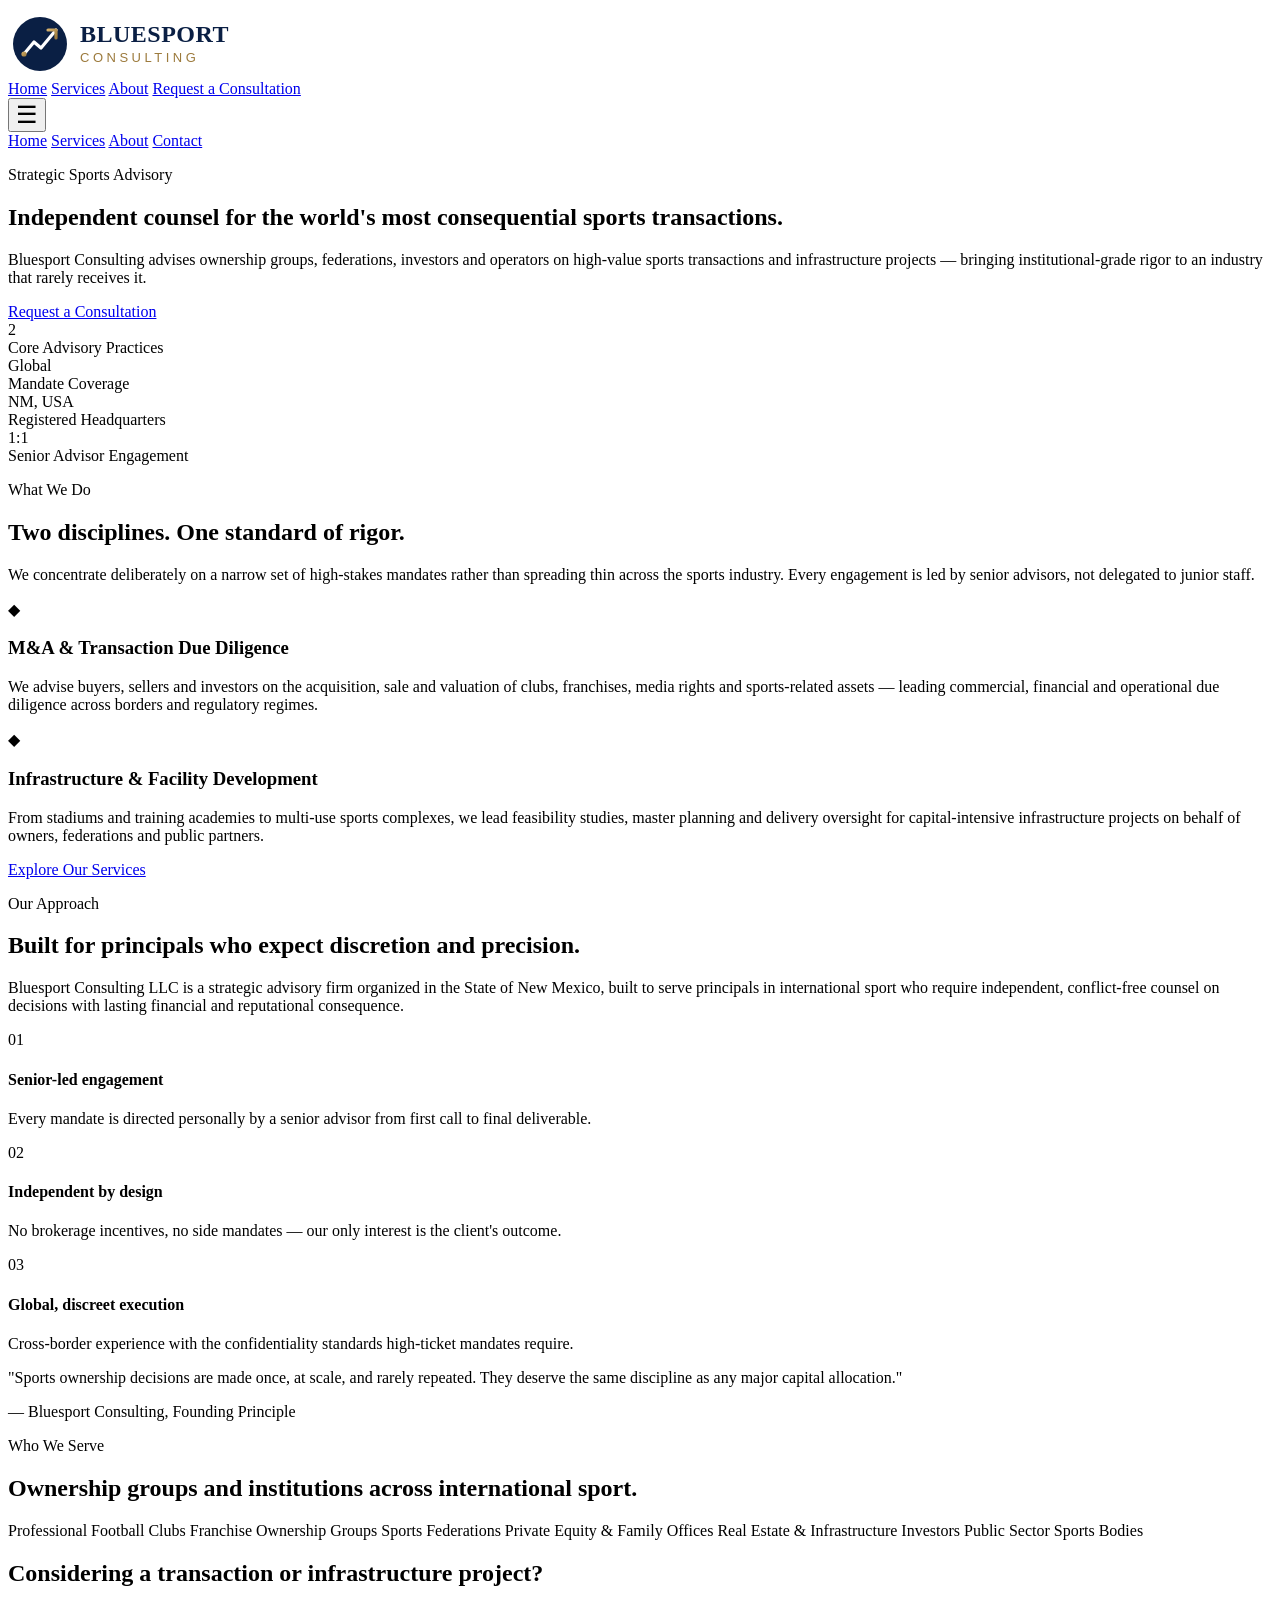
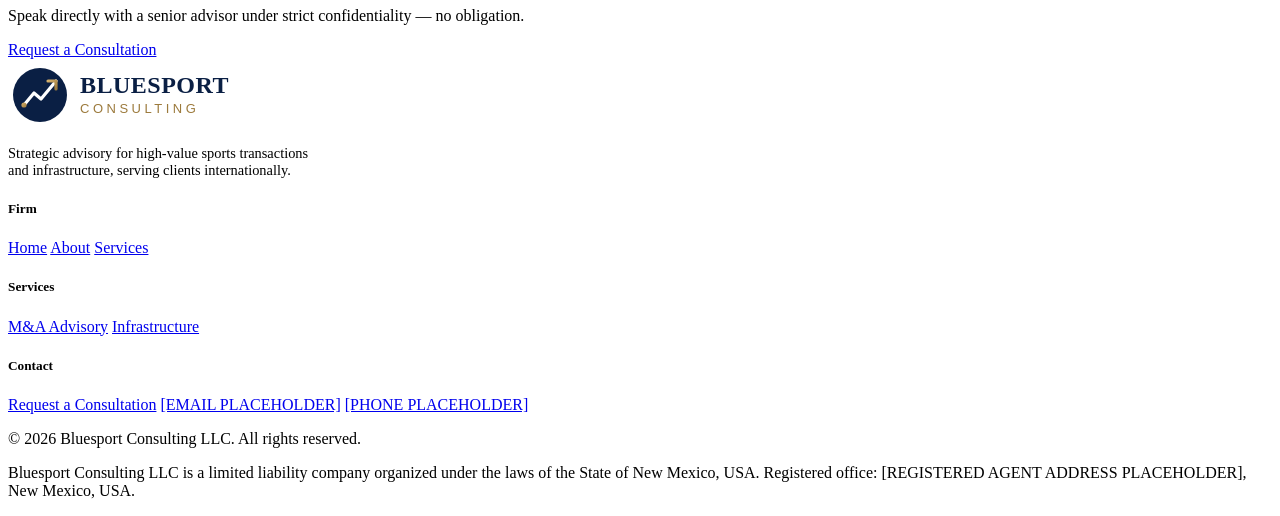
==== index.html @ abd7db7b "Add Bluesport Consulting landing page (Odoo-compatible) Navy/gold corporate identity for a New Mexic" ====
<!-- ============================================================
     BLUESPORT CONSULTING — HOME
     Odoo Website Builder compatible fragment (no <html>/<head>/<body>)
     Requires: Bootstrap 5 (built into Odoo), assets/css/lp-style.css,
     assets/js/lp-script.js, assets/img/logo-bluesport.svg
     ============================================================ -->
<div class="lp-root">

  <!-- ===================== HEADER ===================== -->
  <header class="lp-header">
    <div class="container d-flex align-items-center justify-content-between">
      <a href="index.html" class="d-flex align-items-center text-decoration-none">
        <img src="assets/img/logo-bluesport.svg" alt="Bluesport Consulting" class="lp-logo-img">
      </a>
      <nav class="lp-nav d-none d-lg-flex align-items-center">
        <a href="index.html">Home</a>
        <a href="pages/services.html">Services</a>
        <a href="index.html#lp-about">About</a>
        <a href="pages/contact.html" class="lp-btn-primary rounded-1">Request a Consultation</a>
      </nav>
      <button class="lp-nav-toggle btn d-lg-none" type="button" aria-label="Toggle navigation">
        <span style="font-size:1.5rem;">&#9776;</span>
      </button>
    </div>
    <nav class="lp-nav-collapse d-lg-none container flex-column">
      <a href="index.html" class="d-block py-2">Home</a>
      <a href="pages/services.html" class="d-block py-2">Services</a>
      <a href="index.html#lp-about" class="d-block py-2">About</a>
      <a href="pages/contact.html" class="d-block py-2">Contact</a>
    </nav>
  </header>

  <!-- ===================== HERO ===================== -->
  <section class="lp-hero">
    <div class="container position-relative">
      <div class="row">
        <div class="col-lg-8">
          <p class="lp-eyebrow lp-hero-eyebrow mb-3">Strategic Sports Advisory</p>
          <h1>Independent counsel for the world's most consequential sports transactions.</h1>
          <p class="lp-lead">
            Bluesport Consulting advises ownership groups, federations, investors and operators on
            high-value sports transactions and infrastructure projects — bringing institutional-grade
            rigor to an industry that rarely receives it.
          </p>
          <div class="d-flex flex-wrap gap-3">
            <a href="pages/contact.html" class="lp-btn-gold">Request a Consultation</a>
            <a href="pages/services.html" class="lp-btn-outline" style="border-color:rgba(255,255,255,0.4); color:#fff !important;">Our Services</a>
          </div>
        </div>
      </div>
    </div>
  </section>

  <!-- ===================== STATS / POSITIONING STRIP ===================== -->
  <section class="lp-stats">
    <div class="container">
      <div class="row text-center g-4">
        <div class="col-6 col-md-3">
          <div class="lp-stat-num">2</div>
          <div class="lp-stat-label">Core Advisory Practices</div>
        </div>
        <div class="col-6 col-md-3">
          <div class="lp-stat-num">Global</div>
          <div class="lp-stat-label">Mandate Coverage</div>
        </div>
        <div class="col-6 col-md-3">
          <div class="lp-stat-num">NM, USA</div>
          <div class="lp-stat-label">Registered Headquarters</div>
        </div>
        <div class="col-6 col-md-3">
          <div class="lp-stat-num">1:1</div>
          <div class="lp-stat-label">Senior Advisor Engagement</div>
        </div>
      </div>
    </div>
  </section>

  <!-- ===================== SERVICES OVERVIEW ===================== -->
  <section class="lp-section" id="lp-services">
    <div class="container">
      <div class="row mb-5">
        <div class="col-lg-7">
          <p class="lp-eyebrow">What We Do</p>
          <h2 class="lp-section-title">Two disciplines. One standard of rigor.</h2>
          <p class="lp-section-lead">
            We concentrate deliberately on a narrow set of high-stakes mandates rather than
            spreading thin across the sports industry. Every engagement is led by senior advisors,
            not delegated to junior staff.
          </p>
        </div>
      </div>
      <div class="row g-4">
        <div class="col-md-6">
          <div class="lp-card lp-card-gold-bar">
            <div class="lp-card-icon">&#9670;</div>
            <h3>M&amp;A &amp; Transaction Due Diligence</h3>
            <p>
              We advise buyers, sellers and investors on the acquisition, sale and valuation of
              clubs, franchises, media rights and sports-related assets — leading commercial,
              financial and operational due diligence across borders and regulatory regimes.
            </p>
          </div>
        </div>
        <div class="col-md-6">
          <div class="lp-card lp-card-gold-bar">
            <div class="lp-card-icon">&#9670;</div>
            <h3>Infrastructure &amp; Facility Development</h3>
            <p>
              From stadiums and training academies to multi-use sports complexes, we lead
              feasibility studies, master planning and delivery oversight for capital-intensive
              infrastructure projects on behalf of owners, federations and public partners.
            </p>
          </div>
        </div>
      </div>
      <div class="text-center mt-5">
        <a href="pages/services.html" class="lp-btn-outline">Explore Our Services</a>
      </div>
    </div>
  </section>

  <!-- ===================== ABOUT / APPROACH ===================== -->
  <section class="lp-section lp-section-alt" id="lp-about">
    <div class="container">
      <div class="row align-items-center g-5">
        <div class="col-lg-6">
          <p class="lp-eyebrow">Our Approach</p>
          <h2 class="lp-section-title">Built for principals who expect discretion and precision.</h2>
          <p class="lp-section-lead mb-4">
            Bluesport Consulting LLC is a strategic advisory firm organized in the State of New Mexico,
            built to serve principals in international sport who require independent, conflict-free
            counsel on decisions with lasting financial and reputational consequence.
          </p>
          <div class="lp-process-item">
            <div class="lp-process-num">01</div>
            <div>
              <h4>Senior-led engagement</h4>
              <p>Every mandate is directed personally by a senior advisor from first call to final deliverable.</p>
            </div>
          </div>
          <div class="lp-process-item">
            <div class="lp-process-num">02</div>
            <div>
              <h4>Independent by design</h4>
              <p>No brokerage incentives, no side mandates — our only interest is the client's outcome.</p>
            </div>
          </div>
          <div class="lp-process-item">
            <div class="lp-process-num">03</div>
            <div>
              <h4>Global, discreet execution</h4>
              <p>Cross-border experience with the confidentiality standards high-ticket mandates require.</p>
            </div>
          </div>
        </div>
        <div class="col-lg-6">
          <div class="lp-quote-block">
            <p>"Sports ownership decisions are made once, at scale, and rarely repeated. They deserve the same discipline as any major capital allocation."</p>
            <div class="lp-quote-cite">— Bluesport Consulting, Founding Principle</div>
          </div>
        </div>
      </div>
    </div>
  </section>

  <!-- ===================== INDUSTRIES ===================== -->
  <section class="lp-section">
    <div class="container">
      <p class="lp-eyebrow">Who We Serve</p>
      <h2 class="lp-section-title mb-4">Ownership groups and institutions across international sport.</h2>
      <div>
        <span class="lp-chip">Professional Football Clubs</span>
        <span class="lp-chip">Franchise Ownership Groups</span>
        <span class="lp-chip">Sports Federations</span>
        <span class="lp-chip">Private Equity &amp; Family Offices</span>
        <span class="lp-chip">Real Estate &amp; Infrastructure Investors</span>
        <span class="lp-chip">Public Sector Sports Bodies</span>
      </div>
    </div>
  </section>

  <!-- ===================== CTA BAND ===================== -->
  <section class="lp-cta-band">
    <div class="container">
      <h2 class="mb-3">Considering a transaction or infrastructure project?</h2>
      <p class="mb-4">Speak directly with a senior advisor under strict confidentiality — no obligation.</p>
      <a href="pages/contact.html" class="lp-btn-gold">Request a Consultation</a>
    </div>
  </section>

  <!-- ===================== FOOTER ===================== -->
  <footer class="lp-footer">
    <div class="container">
      <div class="row g-4">
        <div class="col-lg-4">
          <img src="assets/img/logo-bluesport.svg" alt="Bluesport Consulting" class="lp-footer-logo">
          <p style="font-size:0.9rem; max-width:320px;">
            Strategic advisory for high-value sports transactions and infrastructure, serving clients internationally.
          </p>
        </div>
        <div class="col-6 col-lg-2">
          <h5>Firm</h5>
          <a href="index.html">Home</a>
          <a href="index.html#lp-about">About</a>
          <a href="pages/services.html">Services</a>
        </div>
        <div class="col-6 col-lg-2">
          <h5>Services</h5>
          <a href="pages/services.html#lp-service-ma">M&amp;A Advisory</a>
          <a href="pages/services.html#lp-service-infra">Infrastructure</a>
        </div>
        <div class="col-lg-4">
          <h5>Contact</h5>
          <a href="pages/contact.html">Request a Consultation</a>
          <a href="mailto:[EMAIL PLACEHOLDER]">[EMAIL PLACEHOLDER]</a>
          <a href="tel:[PHONE PLACEHOLDER]">[PHONE PLACEHOLDER]</a>
        </div>
      </div>
      <div class="lp-footer-legal">
        <p class="mb-1">&copy; <span id="lp_year"></span> Bluesport Consulting LLC. All rights reserved.</p>
        <p class="mb-0">Bluesport Consulting LLC is a limited liability company organized under the laws of the State of New Mexico, USA. Registered office: [REGISTERED AGENT ADDRESS PLACEHOLDER], New Mexico, USA.</p>
      </div>
    </div>
  </footer>
</div>

<script src="assets/js/lp-script.js"></script>
<script>
  document.getElementById("lp_year") && (document.getElementById("lp_year").textContent = new Date().getFullYear());
</script>
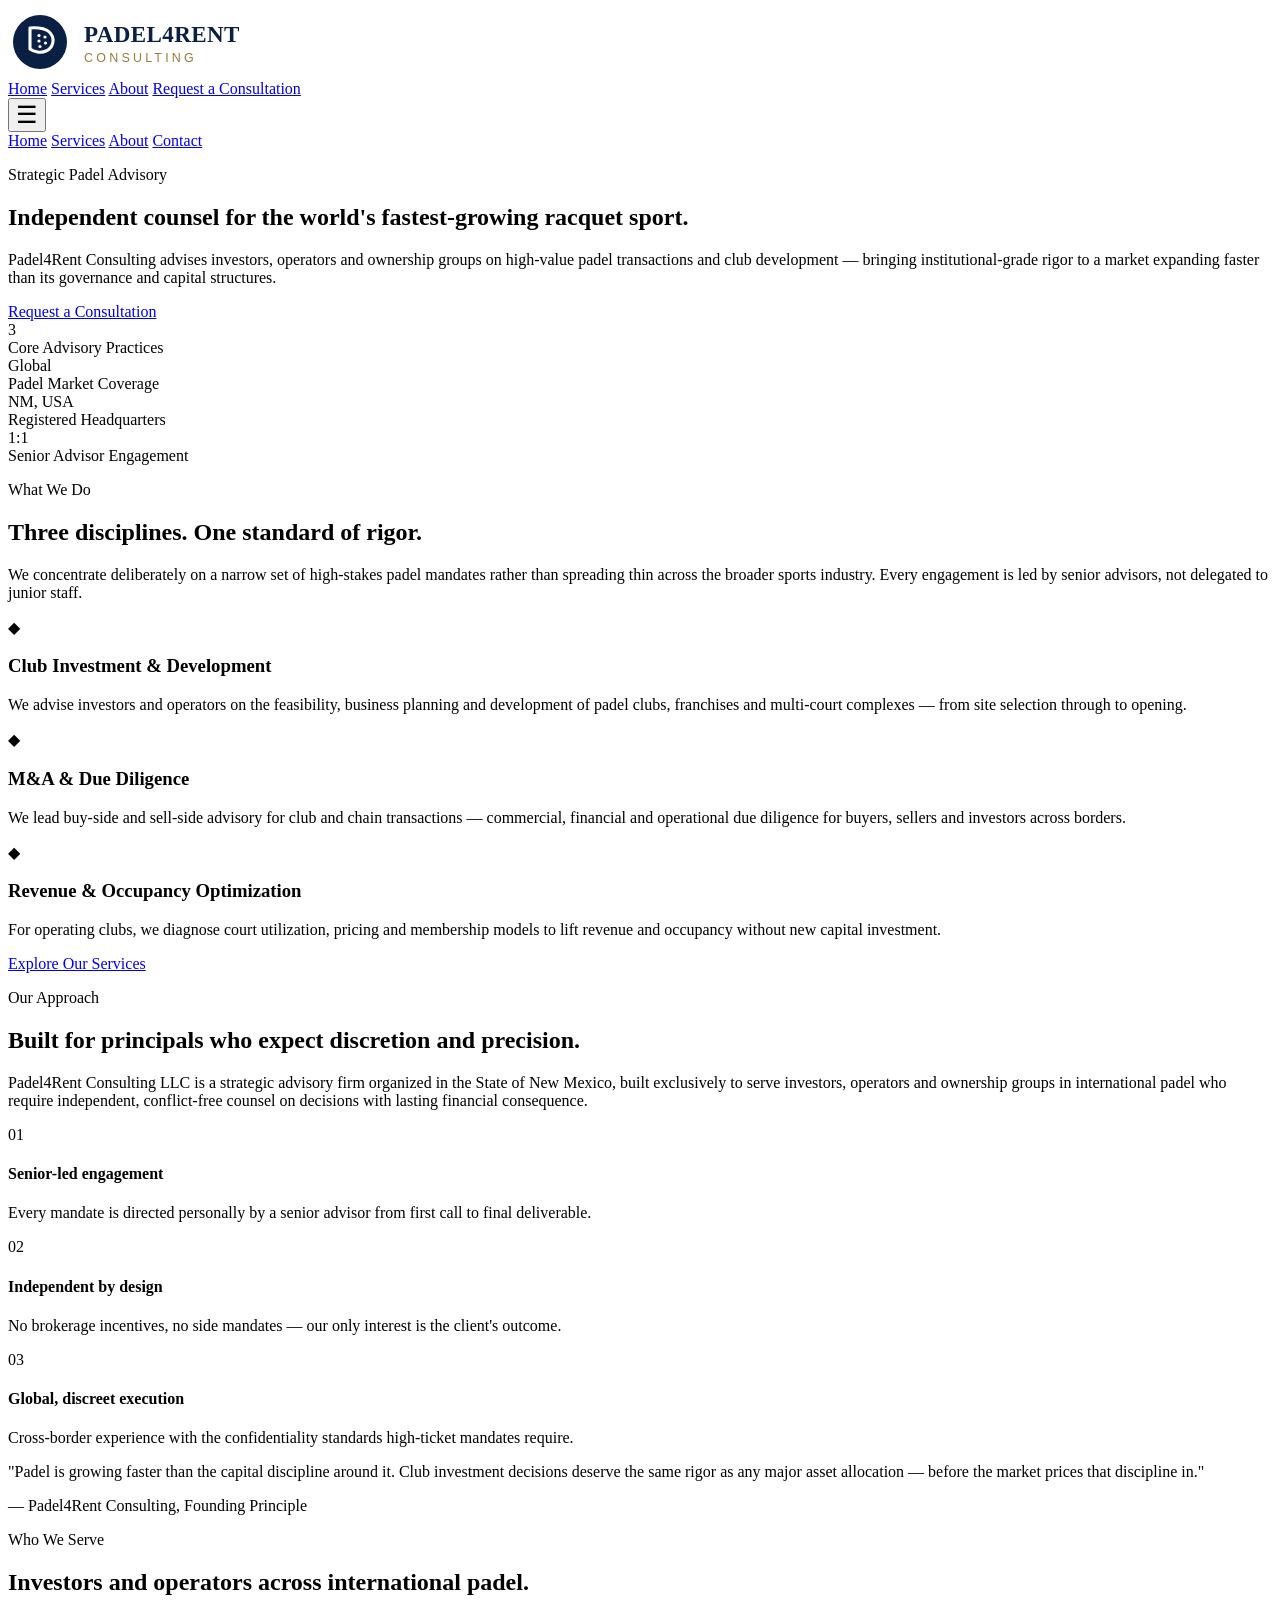
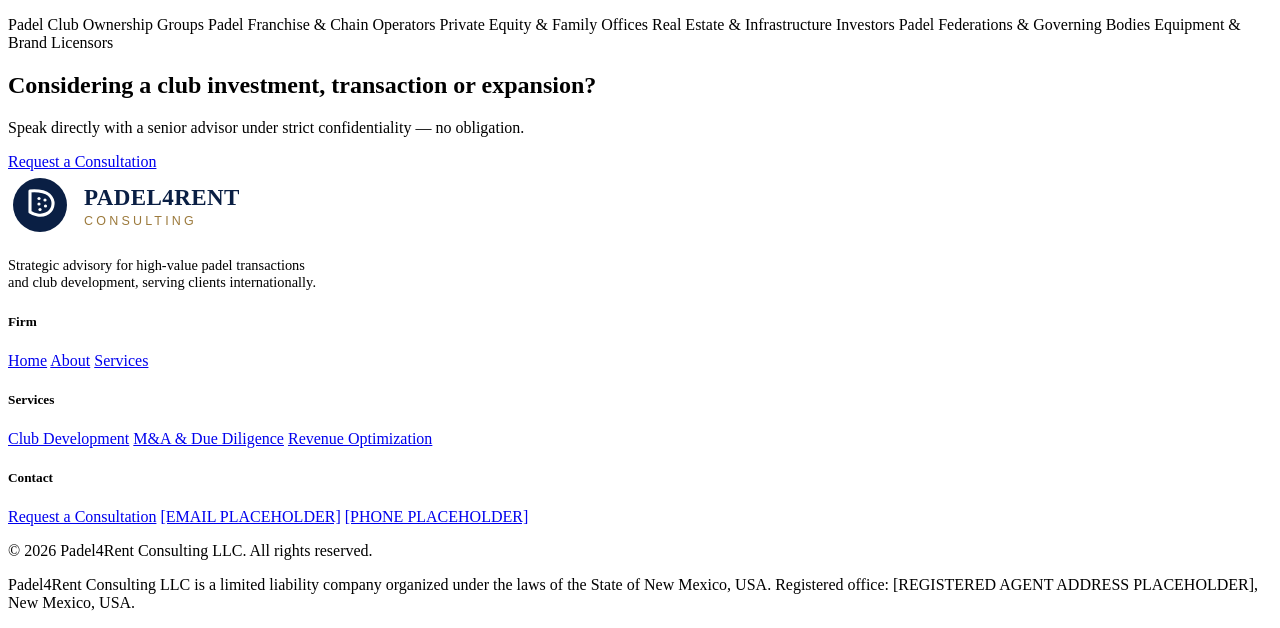
==== commit 1ef5781b: "Pivot brand to Padel4Rent Consulting, specialized in padel Rename Bluesport Consulting to Padel4Rent" ====
--- a/index.html
+++ b/index.html
@@ -1,8 +1,8 @@
 <!-- ============================================================
-     BLUESPORT CONSULTING — HOME
+     PADEL4RENT CONSULTING — HOME
      Odoo Website Builder compatible fragment (no <html>/<head>/<body>)
      Requires: Bootstrap 5 (built into Odoo), assets/css/lp-style.css,
-     assets/js/lp-script.js, assets/img/logo-bluesport.svg
+     assets/js/lp-script.js, assets/img/logo-padel4rent.svg
      ============================================================ -->
 <div class="lp-root">
 
@@ -10,7 +10,7 @@
   <header class="lp-header">
     <div class="container d-flex align-items-center justify-content-between">
       <a href="index.html" class="d-flex align-items-center text-decoration-none">
-        <img src="assets/img/logo-bluesport.svg" alt="Bluesport Consulting" class="lp-logo-img">
+        <img src="assets/img/logo-padel4rent.svg" alt="Padel4Rent Consulting" class="lp-logo-img">
       </a>
       <nav class="lp-nav d-none d-lg-flex align-items-center">
         <a href="index.html">Home</a>
@@ -35,12 +35,12 @@
     <div class="container position-relative">
       <div class="row">
         <div class="col-lg-8">
-          <p class="lp-eyebrow lp-hero-eyebrow mb-3">Strategic Sports Advisory</p>
-          <h1>Independent counsel for the world's most consequential sports transactions.</h1>
+          <p class="lp-eyebrow lp-hero-eyebrow mb-3">Strategic Padel Advisory</p>
+          <h1>Independent counsel for the world's fastest-growing racquet sport.</h1>
           <p class="lp-lead">
-            Bluesport Consulting advises ownership groups, federations, investors and operators on
-            high-value sports transactions and infrastructure projects — bringing institutional-grade
-            rigor to an industry that rarely receives it.
+            Padel4Rent Consulting advises investors, operators and ownership groups on
+            high-value padel transactions and club development — bringing institutional-grade
+            rigor to a market expanding faster than its governance and capital structures.
           </p>
           <div class="d-flex flex-wrap gap-3">
             <a href="pages/contact.html" class="lp-btn-gold">Request a Consultation</a>
@@ -56,12 +56,12 @@
     <div class="container">
       <div class="row text-center g-4">
         <div class="col-6 col-md-3">
-          <div class="lp-stat-num">2</div>
+          <div class="lp-stat-num">3</div>
           <div class="lp-stat-label">Core Advisory Practices</div>
         </div>
         <div class="col-6 col-md-3">
           <div class="lp-stat-num">Global</div>
-          <div class="lp-stat-label">Mandate Coverage</div>
+          <div class="lp-stat-label">Padel Market Coverage</div>
         </div>
         <div class="col-6 col-md-3">
           <div class="lp-stat-num">NM, USA</div>
@@ -81,34 +81,44 @@
       <div class="row mb-5">
         <div class="col-lg-7">
           <p class="lp-eyebrow">What We Do</p>
-          <h2 class="lp-section-title">Two disciplines. One standard of rigor.</h2>
+          <h2 class="lp-section-title">Three disciplines. One standard of rigor.</h2>
           <p class="lp-section-lead">
-            We concentrate deliberately on a narrow set of high-stakes mandates rather than
-            spreading thin across the sports industry. Every engagement is led by senior advisors,
-            not delegated to junior staff.
+            We concentrate deliberately on a narrow set of high-stakes padel mandates rather than
+            spreading thin across the broader sports industry. Every engagement is led by senior
+            advisors, not delegated to junior staff.
           </p>
         </div>
       </div>
       <div class="row g-4">
-        <div class="col-md-6">
+        <div class="col-md-6 col-lg-4">
           <div class="lp-card lp-card-gold-bar">
             <div class="lp-card-icon">&#9670;</div>
-            <h3>M&amp;A &amp; Transaction Due Diligence</h3>
+            <h3>Club Investment &amp; Development</h3>
             <p>
-              We advise buyers, sellers and investors on the acquisition, sale and valuation of
-              clubs, franchises, media rights and sports-related assets — leading commercial,
-              financial and operational due diligence across borders and regulatory regimes.
+              We advise investors and operators on the feasibility, business planning and
+              development of padel clubs, franchises and multi-court complexes — from site
+              selection through to opening.
             </p>
           </div>
         </div>
-        <div class="col-md-6">
+        <div class="col-md-6 col-lg-4">
           <div class="lp-card lp-card-gold-bar">
             <div class="lp-card-icon">&#9670;</div>
-            <h3>Infrastructure &amp; Facility Development</h3>
+            <h3>M&amp;A &amp; Due Diligence</h3>
             <p>
-              From stadiums and training academies to multi-use sports complexes, we lead
-              feasibility studies, master planning and delivery oversight for capital-intensive
-              infrastructure projects on behalf of owners, federations and public partners.
+              We lead buy-side and sell-side advisory for club and chain transactions — commercial,
+              financial and operational due diligence for buyers, sellers and investors across
+              borders.
+            </p>
+          </div>
+        </div>
+        <div class="col-md-6 col-lg-4">
+          <div class="lp-card lp-card-gold-bar">
+            <div class="lp-card-icon">&#9670;</div>
+            <h3>Revenue &amp; Occupancy Optimization</h3>
+            <p>
+              For operating clubs, we diagnose court utilization, pricing and membership models to
+              lift revenue and occupancy without new capital investment.
             </p>
           </div>
         </div>
@@ -127,9 +137,10 @@
           <p class="lp-eyebrow">Our Approach</p>
           <h2 class="lp-section-title">Built for principals who expect discretion and precision.</h2>
           <p class="lp-section-lead mb-4">
-            Bluesport Consulting LLC is a strategic advisory firm organized in the State of New Mexico,
-            built to serve principals in international sport who require independent, conflict-free
-            counsel on decisions with lasting financial and reputational consequence.
+            Padel4Rent Consulting LLC is a strategic advisory firm organized in the State of New Mexico,
+            built exclusively to serve investors, operators and ownership groups in international padel
+            who require independent, conflict-free counsel on decisions with lasting financial
+            consequence.
           </p>
           <div class="lp-process-item">
             <div class="lp-process-num">01</div>
@@ -155,8 +166,8 @@
         </div>
         <div class="col-lg-6">
           <div class="lp-quote-block">
-            <p>"Sports ownership decisions are made once, at scale, and rarely repeated. They deserve the same discipline as any major capital allocation."</p>
-            <div class="lp-quote-cite">— Bluesport Consulting, Founding Principle</div>
+            <p>"Padel is growing faster than the capital discipline around it. Club investment decisions deserve the same rigor as any major asset allocation — before the market prices that discipline in."</p>
+            <div class="lp-quote-cite">— Padel4Rent Consulting, Founding Principle</div>
           </div>
         </div>
       </div>
@@ -167,14 +178,14 @@
   <section class="lp-section">
     <div class="container">
       <p class="lp-eyebrow">Who We Serve</p>
-      <h2 class="lp-section-title mb-4">Ownership groups and institutions across international sport.</h2>
+      <h2 class="lp-section-title mb-4">Investors and operators across international padel.</h2>
       <div>
-        <span class="lp-chip">Professional Football Clubs</span>
-        <span class="lp-chip">Franchise Ownership Groups</span>
-        <span class="lp-chip">Sports Federations</span>
+        <span class="lp-chip">Padel Club Ownership Groups</span>
+        <span class="lp-chip">Padel Franchise &amp; Chain Operators</span>
         <span class="lp-chip">Private Equity &amp; Family Offices</span>
         <span class="lp-chip">Real Estate &amp; Infrastructure Investors</span>
-        <span class="lp-chip">Public Sector Sports Bodies</span>
+        <span class="lp-chip">Padel Federations &amp; Governing Bodies</span>
+        <span class="lp-chip">Equipment &amp; Brand Licensors</span>
       </div>
     </div>
   </section>
@@ -182,7 +193,7 @@
   <!-- ===================== CTA BAND ===================== -->
   <section class="lp-cta-band">
     <div class="container">
-      <h2 class="mb-3">Considering a transaction or infrastructure project?</h2>
+      <h2 class="mb-3">Considering a club investment, transaction or expansion?</h2>
       <p class="mb-4">Speak directly with a senior advisor under strict confidentiality — no obligation.</p>
       <a href="pages/contact.html" class="lp-btn-gold">Request a Consultation</a>
     </div>
@@ -193,9 +204,9 @@
     <div class="container">
       <div class="row g-4">
         <div class="col-lg-4">
-          <img src="assets/img/logo-bluesport.svg" alt="Bluesport Consulting" class="lp-footer-logo">
+          <img src="assets/img/logo-padel4rent.svg" alt="Padel4Rent Consulting" class="lp-footer-logo">
           <p style="font-size:0.9rem; max-width:320px;">
-            Strategic advisory for high-value sports transactions and infrastructure, serving clients internationally.
+            Strategic advisory for high-value padel transactions and club development, serving clients internationally.
           </p>
         </div>
         <div class="col-6 col-lg-2">
@@ -206,8 +217,9 @@
         </div>
         <div class="col-6 col-lg-2">
           <h5>Services</h5>
-          <a href="pages/services.html#lp-service-ma">M&amp;A Advisory</a>
-          <a href="pages/services.html#lp-service-infra">Infrastructure</a>
+          <a href="pages/services.html#lp-service-dev">Club Development</a>
+          <a href="pages/services.html#lp-service-ma">M&amp;A &amp; Due Diligence</a>
+          <a href="pages/services.html#lp-service-revenue">Revenue Optimization</a>
         </div>
         <div class="col-lg-4">
           <h5>Contact</h5>
@@ -217,8 +229,8 @@
         </div>
       </div>
       <div class="lp-footer-legal">
-        <p class="mb-1">&copy; <span id="lp_year"></span> Bluesport Consulting LLC. All rights reserved.</p>
-        <p class="mb-0">Bluesport Consulting LLC is a limited liability company organized under the laws of the State of New Mexico, USA. Registered office: [REGISTERED AGENT ADDRESS PLACEHOLDER], New Mexico, USA.</p>
+        <p class="mb-1">&copy; <span id="lp_year"></span> Padel4Rent Consulting LLC. All rights reserved.</p>
+        <p class="mb-0">Padel4Rent Consulting LLC is a limited liability company organized under the laws of the State of New Mexico, USA. Registered office: [REGISTERED AGENT ADDRESS PLACEHOLDER], New Mexico, USA.</p>
       </div>
     </div>
   </footer>
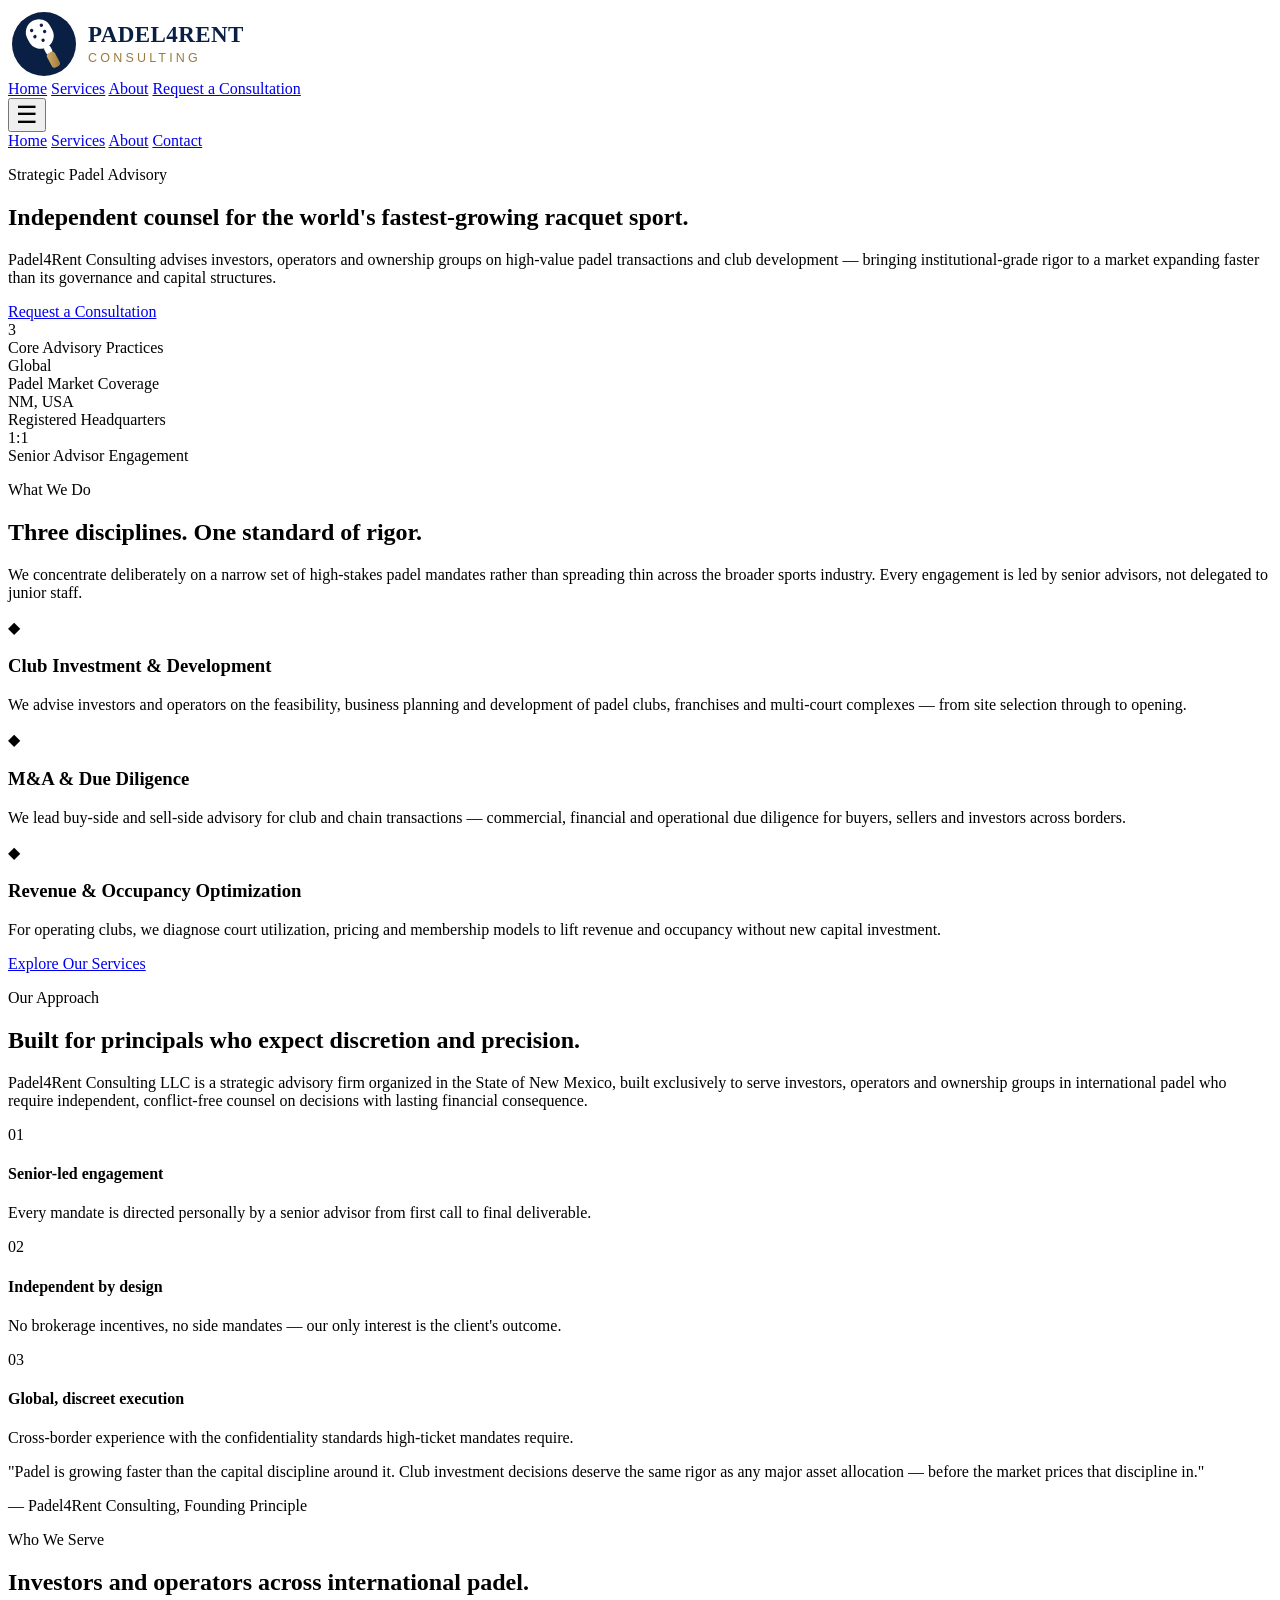
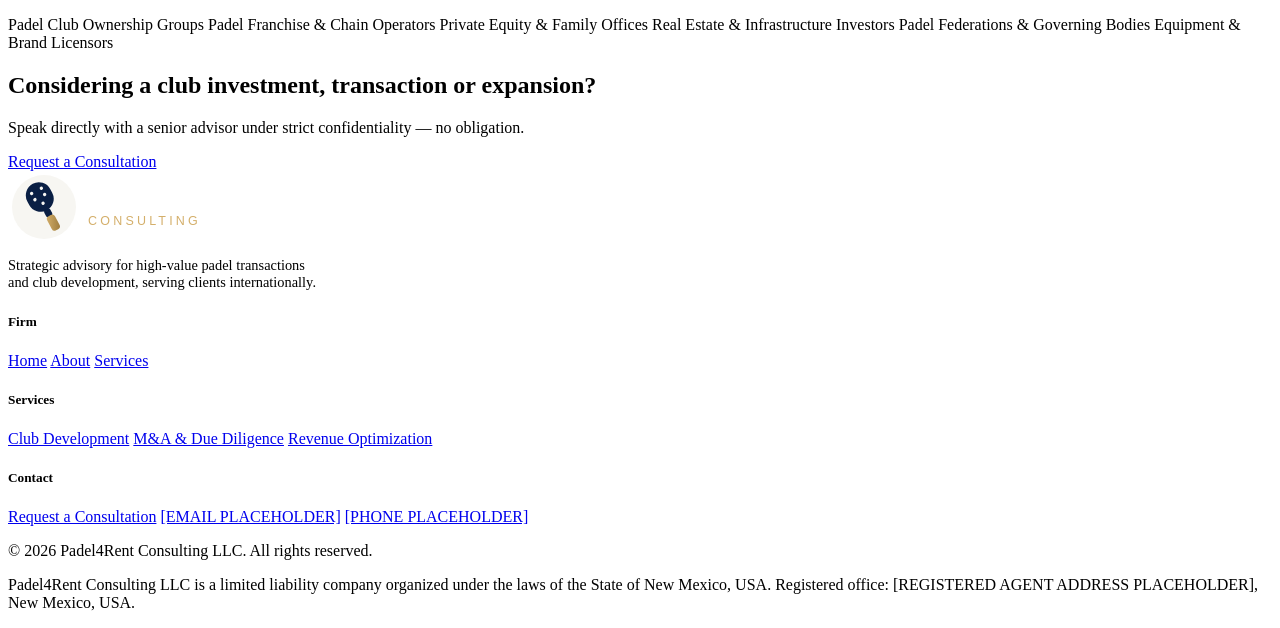
==== commit 57288fc1: "Fix corporate logo: redesign icon and correct footer/preview rendering - Redesign the icon as a clea" ====
--- a/index.html
+++ b/index.html
@@ -204,7 +204,7 @@
     <div class="container">
       <div class="row g-4">
         <div class="col-lg-4">
-          <img src="assets/img/logo-padel4rent.svg" alt="Padel4Rent Consulting" class="lp-footer-logo">
+          <img src="assets/img/logo-padel4rent-light.svg" alt="Padel4Rent Consulting" class="lp-footer-logo">
           <p style="font-size:0.9rem; max-width:320px;">
             Strategic advisory for high-value padel transactions and club development, serving clients internationally.
           </p>
